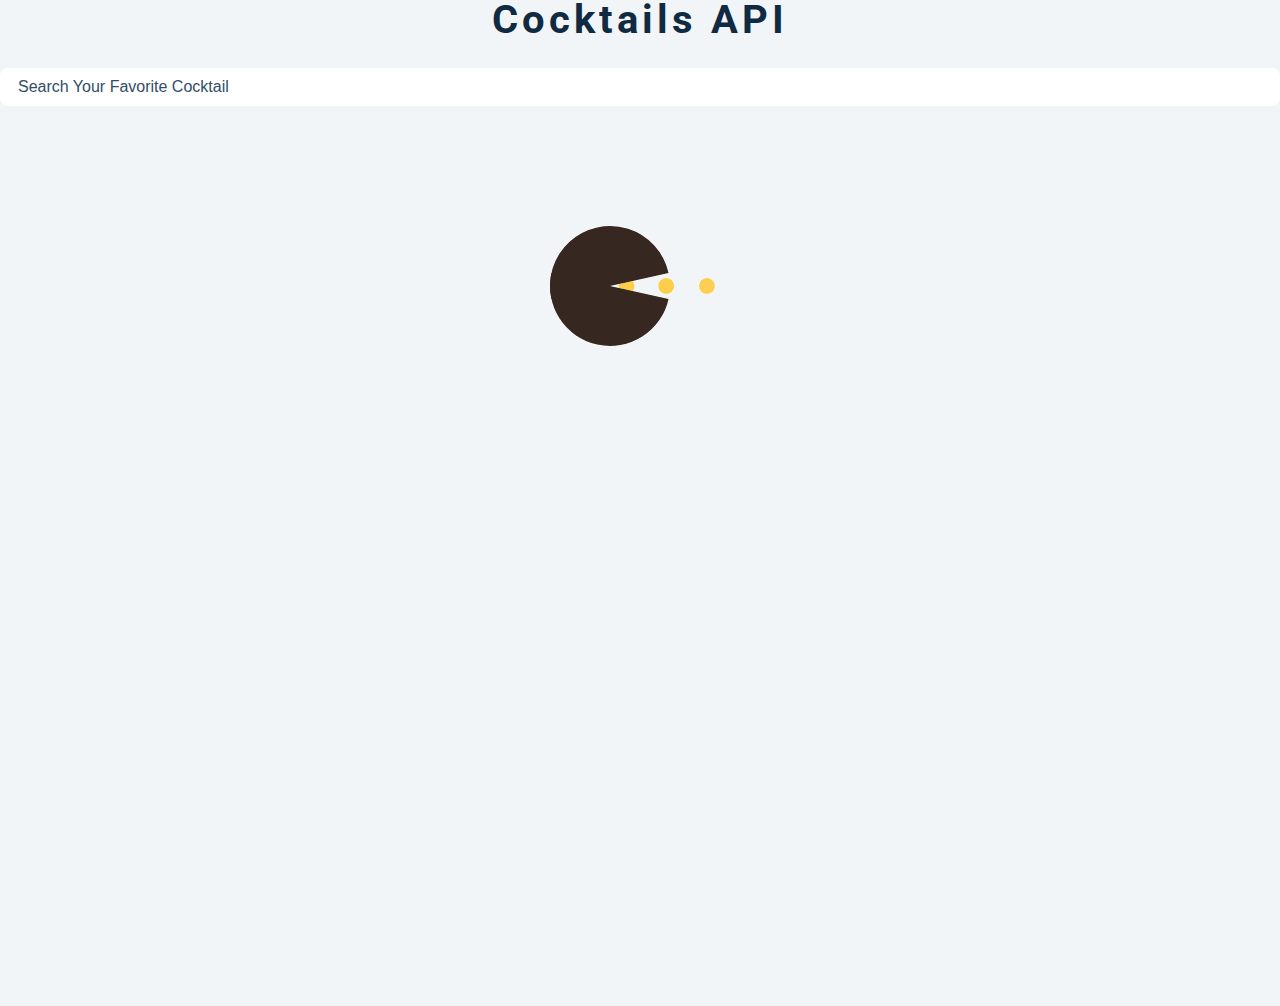
==== index.html @ 582390e8 "First Take of John's Method" ====
<!DOCTYPE html>
<html lang="en">
  <head>
    <meta charset="UTF-8" />
    <meta name="viewport" content="width=device-width, initial-scale=1.0" />
    <title>Cocktails</title>
    <!-- font-awesome -->
    <link
      rel="stylesheet"
      href="https://cdnjs.cloudflare.com/ajax/libs/font-awesome/5.14.0/css/all.min.css"
    />
    <!-- css -->
    <link rel="stylesheet" href="./styles.css" />
  </head>

  <body>
    
   <from class="search-form">
<h2>Cocktails API</h2>
<input type="text" placeholder="search your favorite Cocktail" name="drink">
   </from> 
 

<section class="section cocktails">
  <article class="loading">
<img src="./loading.gif" alt="loading">
  </article>
  <h2 class="title">  </h2>
  <div class="section-center"></div>
</section>


    <script type="module" src="./app.js"></script>
  </body>
</html>
---- styles.css ----
/*
=============== 
Fonts
===============
*/
@import url("https://fonts.googleapis.com/css?family=Open+Sans|Roboto:400,700&display=swap");

/*
=============== 
Variables
===============
*/

:root {
  /* dark shades of primary color*/
  --clr-primary-1: hsl(205, 86%, 17%);
  --clr-primary-2: hsl(205, 77%, 27%);
  --clr-primary-3: hsl(205, 72%, 37%);
  --clr-primary-4: hsl(205, 63%, 48%);
  /* primary/main color */
  --clr-primary-5: #49a6e9;
  /* lighter shades of primary color */
  --clr-primary-6: hsl(205, 89%, 70%);
  --clr-primary-7: hsl(205, 90%, 76%);
  --clr-primary-8: hsl(205, 86%, 81%);
  --clr-primary-9: hsl(205, 90%, 88%);
  --clr-primary-10: hsl(205, 100%, 96%);
  /* darkest grey - used for headings */
  --clr-grey-1: hsl(209, 61%, 16%);
  --clr-grey-2: hsl(211, 39%, 23%);
  --clr-grey-3: hsl(209, 34%, 30%);
  --clr-grey-4: hsl(209, 28%, 39%);
  /* grey used for paragraphs */
  --clr-grey-5: hsl(210, 22%, 49%);
  --clr-grey-6: hsl(209, 23%, 60%);
  --clr-grey-7: hsl(211, 27%, 70%);
  --clr-grey-8: hsl(210, 31%, 80%);
  --clr-grey-9: hsl(212, 33%, 89%);
  --clr-grey-10: hsl(210, 36%, 96%);
  --clr-white: #fff;
  --clr-red-dark: hsl(360, 67%, 44%);
  --clr-red-light: hsl(360, 71%, 66%);
  --clr-green-dark: hsl(125, 67%, 44%);
  --clr-green-light: hsl(125, 71%, 66%);
  --clr-black: #222;
  --ff-primary: "Roboto", sans-serif;
  --ff-secondary: "Open Sans", sans-serif;
  --transition: all 0.3s linear;
  --spacing: 0.25rem;
  --radius: 0.5rem;
  --light-shadow: 0 5px 15px rgba(0, 0, 0, 0.1);
  --dark-shadow: 0 5px 15px rgba(0, 0, 0, 0.2);
  --max-width: 1170px;
  --fixed-width: 620px;
}
/*
=============== 
Global Styles
===============
*/

*,
::after,
::before {
  margin: 0;
  padding: 0;
  box-sizing: border-box;
}
body {
  font-family: var(--ff-secondary);
  background: var(--clr-grey-10);
  color: var(--clr-grey-1);
  line-height: 1.5;
  font-size: 0.875rem;
}
ul {
  list-style-type: none;
}
a {
  text-decoration: none;
}

h1,
h2,
h3,
h4 {
  letter-spacing: var(--spacing);
  text-transform: capitalize;
  line-height: 1.25;
  margin-bottom: 0.75rem;
  font-family: var(--ff-primary);
}
h1 {
  font-size: 3rem;
}
h2 {
  font-size: 2rem;
}
h3 {
  font-size: 1.25rem;
}
h4 {
  font-size: 0.875rem;
}
p {
  margin-bottom: 1.25rem;
  color: var(--clr-grey-5);
}
@media screen and (min-width: 800px) {
  h1 {
    font-size: 4rem;
  }
  h2 {
    font-size: 2.5rem;
  }
  h3 {
    font-size: 1.75rem;
  }
  h4 {
    font-size: 1rem;
  }
  body {
    font-size: 1rem;
  }
  h1,
  h2,
  h3,
  h4 {
    line-height: 1;
  }
}
/*  global classes */

.btn {
  text-transform: uppercase;
  background: var(--clr-primary-5);
  color: var(--clr-white);
  padding: 0.375rem 0.75rem;
  letter-spacing: var(--spacing);
  display: block;
  transition: var(--transition);
  font-size: 0.875rem;
  border: 2px solid var(--clr-primary-5);
  cursor: pointer;
  box-shadow: 0 1px 3px rgba(0, 0, 0, 0.2);
  border-radius: var(--radius);
}
.btn:hover {
  color: var(--clr-primary-5);
  background: var(--clr-primary-1);
  border-color: var(--clr-primary-1);
}
/* section */
.section {
  padding: 5rem 0;
}

.section-center {
  width: 85vw;
  margin: 0 auto;
  max-width: 1170px;
}
@media screen and (min-width: 576px) {
  .section-center {
    display: grid;
    grid-template-columns: repeat(auto-fill, minmax(300px, 1fr));
    column-gap: 4rem;
  }
}
@media screen and (min-width: 992px) {
  .section-center {
    width: 95vw;
  }
}
/* loading */
.loading {
  min-height: 100vh;
  display: grid;
  justify-content: center;
  position: absolute;
  top: 0;
  left: 0;
  width: 100%;
  height: 100%;
  background: var(--clr-grey-10);
  padding-top: 5rem;
  z-index: 999;
}

.hide-loading {
  display: none;
}
.topContent {
  width: 50%;
  margin: auto;
}
/* search form */
.search-form {
  text-align: center;
  padding-top: 5rem;
  width: 85vw;
  max-width: 500px;
  margin: 0 auto;
}

input {
  width: 100%;
  font-size: 1rem;
  border-color: transparent;

  margin-top: 1rem;
  padding: 0.5rem 1rem;
}
input {
  border-radius: var(--radius);
}
input::placeholder {
  text-transform: capitalize;
  color: var(--clr-grey-3);
}

/* cocktails */
.cocktails {
  position: relative;
}
.title {
  font-size: 2rem;
  text-align: center;
}

.cocktail {
  background: var(--clr-white);
  border-radius: var(--radius);
  box-shadow: var(--light-shadow);
  transition: var(--transition);
  margin-bottom: 3rem;
  position: relative;
  z-index: 1000;
}
.cocktail:hover {
  box-shadow: var(--dark-shadow);
  transform: scale(1.005);
}
.cocktail img {
  width: 100%;
  display: block;
  border-radius: var(--radius);
  border: 10px solid var(--clr-white);
  transition: var(--transition);
  height: 268px;
  object-fit: cover;
}
.cocktail:hover img {
  filter: blur(2px) grayscale(50%);
}
.cocktail h3 {
  position: absolute;
  bottom: -1rem;
  right: -1rem;
  background: var(--clr-black);
  color: var(--clr-white);
  padding: 1rem 1.5rem;
  text-align: center;
  margin-bottom: 0;
  text-transform: uppercase;
  font-family: monospace;
  font-size: 2rem;
  border-radius: var(--radius);
}

/* single cocktail */
.single-drink {
  width: 85vw;
  max-width: var(--max-width);
  margin: 0 auto;
  margin-top: 4rem;
}
.drink-img {
  width: 100%;
  height: 400px;
  object-fit: cover;
  display: block;
  border: 10px solid var(--clr-white);
  border-radius: var(--radius);
}
@media screen and (min-width: 992px) {
  .single-drink {
    display: grid;
    grid-template-columns: 1fr 1fr;
    column-gap: 3rem;
  }
}
.drink-info {
  padding-top: 2rem;
}

.drink-ingredients .far {
  margin-right: 1rem;
}

.single-drink .btn {
  display: inline-block;
  margin-top: 2rem;
}
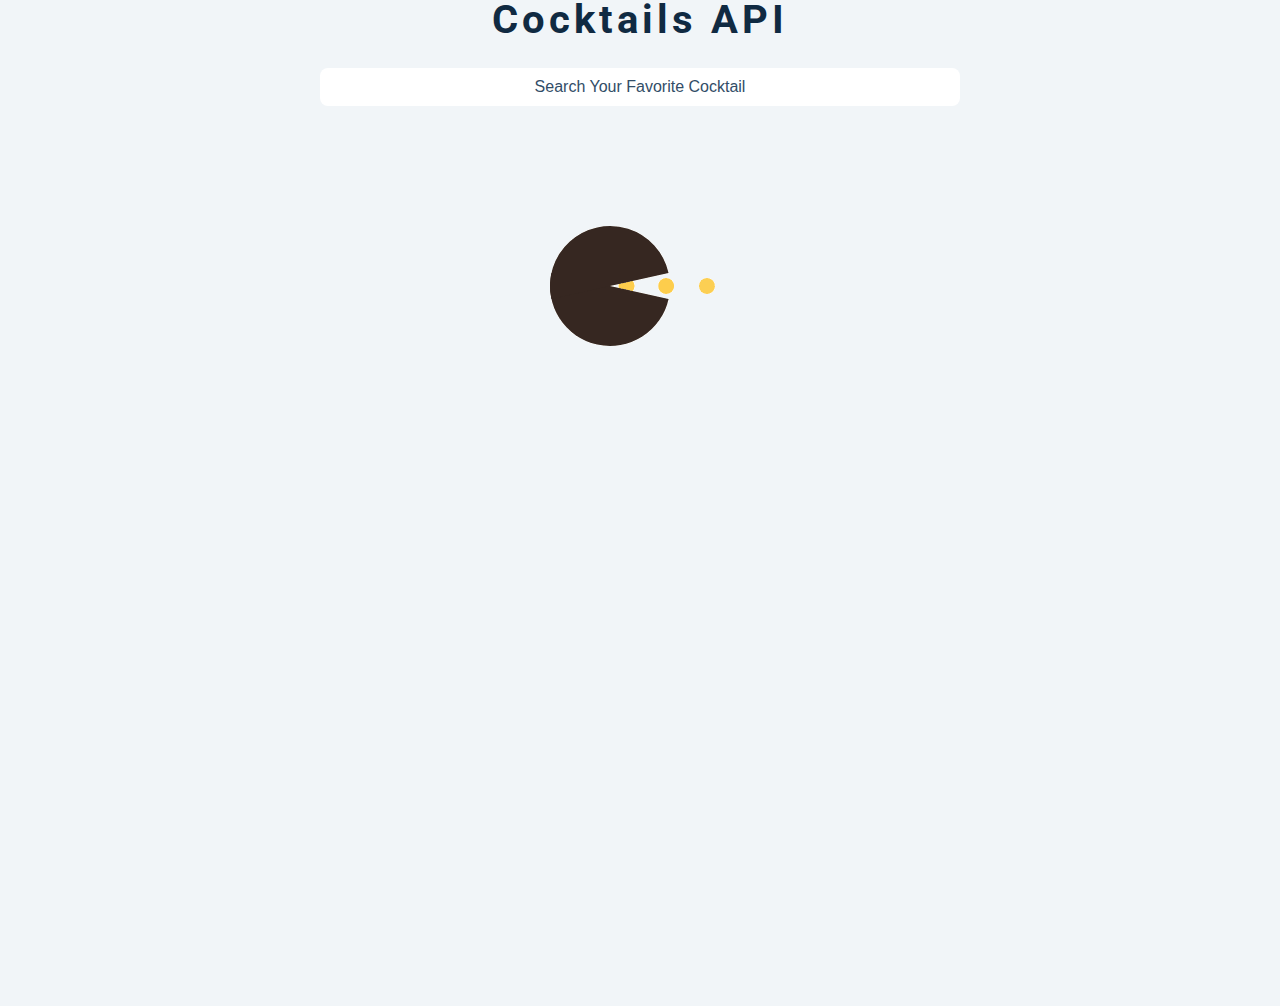
==== commit 089dfb74: "Cokctail Project - John Method Finished" ====
--- a/index.html
+++ b/index.html
@@ -14,11 +14,12 @@
   </head>
 
   <body>
-    
+    <div class="topContent">
    <from class="search-form">
 <h2>Cocktails API</h2>
 <input type="text" placeholder="search your favorite Cocktail" name="drink">
    </from> 
+  </div>
  
 
 <section class="section cocktails">
--- a/styles.css
+++ b/styles.css
@@ -207,7 +207,7 @@
   width: 100%;
   font-size: 1rem;
   border-color: transparent;
-
+  text-align: center;
   margin-top: 1rem;
   padding: 0.5rem 1rem;
 }
